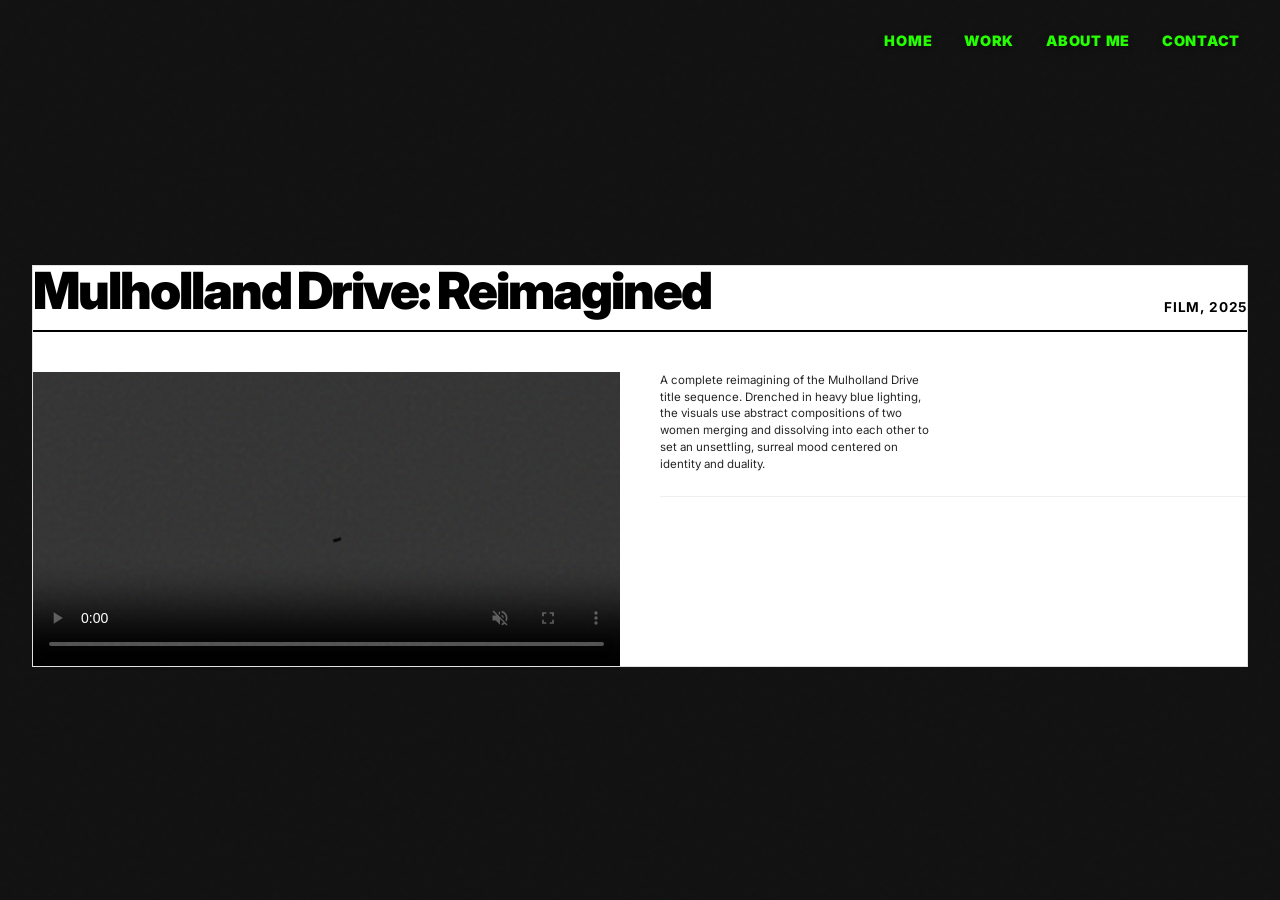
==== project-mulholland.html @ 96217972 "Add files via upload" ====
<!DOCTYPE html>
<html lang="nl">
<head>
    <meta charset="UTF-8">
    <meta name="viewport" content="width=device-width, initial-scale=1.0">
    <title>Mulholland Drive — Yassir el Mahtouchi</title>
    
    <link rel="preconnect" href="https://fonts.googleapis.com">
    <link rel="preconnect" href="https://fonts.gstatic.com" crossorigin>
    <link href="https://fonts.googleapis.com/css2?family=Inter:wght@400;700;900&display=swap" rel="stylesheet">
    
    <link rel="stylesheet" href="style.css">
</head>
<body class="project-page-body">

    <!-- Navigatie Rechtsboven -->
    <nav class="top-nav">
        <a href="index.html#home" class="nav-item">Home</a>
        <a href="index.html#work" class="nav-item">Work</a>
        <a href="index.html#about" class="nav-item">About ME</a>
        <a href="index.html#contact" class="nav-item">Contact</a>
    </nav>

    <!-- SPREAD LAYOUT -->
    <main class="spread-container mulholland-clean-spread">
        
        <!-- EDITORIAL TITEL BOVENAAN -->
        <header class="mulholland-header">
            <h1 class="spread-title">Mulholland Drive: Reimagined</h1>
            <span class="project-year">Film, 2025</span>
        </header>

        <!-- SPREAD CONTENT: VIDEO LINKS & TEKST RECHTS -->
        <div class="mulholland-grid">
            
            <!-- LINKER HELFT: AANKLIKBARE VIDEO -->
            <div class="mulholland-hero-media">
                <a href="images/mulholland-video.mp4" target="_blank" class="video-click-wrapper" title="Klik om video te openen">
                    <video autoplay loop muted playsinline controls class="project-video">
                        <source src="images/DSCF2996_3.mp4" type="video/mp4">
                        Je browser ondersteunt deze video niet.
                    </video>
                </a>
            </div>

            <!-- RECHTER HELFT: STAKKE EDITORIAL TEKST -->
            <div class="mulholland-editorial-side">
                <div class="spread-text-columns">
                    <div class="text-col">
                        <p>
                            A complete reimagining of the Mulholland Drive title sequence. Drenched in heavy blue lighting, the visuals use abstract compositions of two women merging and dissolving into each other to set an unsettling, surreal mood centered on identity and duality.
                    </div>
                    <div class="text-col">
                        <p>
                           
                        </p>
                    </div>
                </div>
            </div>

        </div>

    </main>

</body>
</html>
---- style.css ----
* {
    box-sizing: border-box;
    margin: 0;
    padding: 0;
}

/* Zorgt voor het zachte/soepele scroll-effect bij op een knop klikken */
html {
    scroll-behavior: smooth;
}

html, body {
    width: 100%;
    min-height: 100%;
    background-color: #000000;
    font-family: 'Inter', sans-serif;
    overflow-x: hidden;
    overflow-y: auto; /* Scrollen weer inschakelen op 1 pagina */
}

/* Analoge ruis filter over het scherm */
body::before {
    content: "";
    position: fixed;
    top: 0;
    left: 0;
    width: 100vw;
    height: 100vh;
    background-image: url("data:image/svg+xml,%3Csvg viewBox='0 0 200 200' xmlns='http://www.w3.org/2000/svg'%3E%3Cfilter id='noiseFilter'%3E%3CfeTurbulence type='fractalNoise' baseFrequency='0.85' numOctaves='3' stitchTiles='stitch'/%3E%3C/filter%3E%3Crect width='100%25' height='100%25' filter='url(%23noiseFilter)' opacity='0.2'/%3E%3C/svg%3E");
    pointer-events: none;
    z-index: 99;
    mix-blend-mode: overlay;
}

/* --- NAVIGATIE RECHTSBOVEN (FIXED) --- */
/* --- NAVIGATIE RECHTSBOVEN (FIXED) --- */
.top-nav {
    position: fixed;
    top: 2rem;
    right: 2.5rem;
    z-index: 100;
    display: flex;
    gap: 2rem;
}

.nav-item {
    font-family: 'Inter', sans-serif;
    font-weight: 900;                 /* Ultra vet (Black) */
    font-size: 0.9rem;                /* Strakke grootte */
    letter-spacing: 0.05em;           /* Zelfde spatiëring als de subtitel */
    text-transform: uppercase;        /* Alles in hoofdletters */
    color: #25FF00;                   /* Gifgroen */
    text-decoration: none;
    text-shadow: 0 0 8px rgba(0, 0, 0, 0.9);
    transition: opacity 0.2s ease, transform 0.2s ease;
    display: inline-block;
    
    /* SCHADUW HIER AANGEPAST VOOR EEN ZACHTER EFFECT */
    text-shadow: 0 2px 6px rgba(0, 0, 0, 0.35);

    transition: opacity 0.2s ease, transform 0.2s ease;
    display: inline-block;
}

.nav-item:hover {
    opacity: 0.7;
    transform: translateY(-1px);
}

/* --- 1. HERO / HOME SECTIE --- */
.hero-container {
    position: relative;
    width: 100vw;
    height: 100vh; /* Vult exact 1 scherm */
    overflow: hidden;
}

.hero-bg {
    position: absolute;
    top: 0;
    left: 0;
    width: 100%;
    height: 100%;
    z-index: 1;
}

.hero-bg img {
    width: 100%;
    height: 100%;
    object-fit: cover;
    object-position: center 20%;
    filter: contrast(130%) brightness(85%) grayscale(100%);
}

.text-group {
    position: absolute;
    top: 38%;
    left: 50%;
    transform: translate(-50%, -50%);
    width: 100%;
    text-align: center;
    padding: 0 1rem;
    z-index: 10;
}

.graffiti-title {
    font-family: 'Reenie Beanie', 'Ink Free', 'Caveat', cursive, sans-serif;
    font-weight: 400;
    color: #25FF00;
    font-size: clamp(3.5rem, 8.5vw, 8.5rem);
    line-height: 0.9;
    letter-spacing: 0.02em;
    text-shadow: 0 0 12px rgba(0, 0, 0, 0.9);
    margin-bottom: 0.8rem;
}

.sub-title {
    font-family: 'Inter', sans-serif;
    font-weight: 900;
    color: #25FF00;
    font-size: clamp(0.75rem, 1.2vw, 1.05rem);
    letter-spacing: 0.05em;
    text-transform: uppercase;
    text-shadow: 0 0 8px rgba(0, 0, 0, 0.9);
}

/* --- 2. WORK SECTIE --- */
/* --- 2. WORK SECTIE (Magazine / Editorial Style) --- */
.work-section {
    position: relative;
    z-index: 10;
    width: 100vw;
    min-height: 100vh;
    background-color: #FFFFFF; /* Witte achtergrond voor magazine look */
    color: #000000;
    padding: 8rem 3rem 6rem 3rem;
    display: flex;
    justify-content: center;
}

.journal-container {
    width: 100%;
    max-width: 1350px;
    display: flex;
    flex-direction: column;
    gap: 4rem;
}

/* HEADER: TITELS & CATEGORIEËN */
.journal-header {
    display: flex;
    justify-content: space-between;
    align-items: flex-start;
    border-bottom: 2px solid #000000;
    padding-bottom: 2rem;
}

.journal-title-stack h1 {
    font-family: 'Inter', sans-serif;
    font-weight: 900;
    font-size: clamp(3rem, 6vw, 5.5rem);
    line-height: 0.95;
    letter-spacing: -0.04em;
    color: #000000;
}

.journal-title-stack .dash {
    font-weight: 400;
    margin-right: 0.2rem;
}

.journal-categories {
    display: flex;
    flex-direction: column;
    gap: 0.3rem;
    text-align: left;
    padding-top: 0.5rem;
}

.journal-categories span {
    font-family: 'Inter', sans-serif;
    font-weight: 900;
    font-size: 1.2rem;
    letter-spacing: -0.02em;
    color: #777777;
    cursor: pointer;
    transition: color 0.2s ease;
}

.journal-categories span:hover,
.journal-categories .cat-active {
    color: #000000;
}

/* JOURNAL GRID (4 KOLOMMEN) */
.journal-grid {
    display: grid;
    grid-template-columns: repeat(4, 1fr);
    gap: 2rem;
}

.journal-card {
    display: flex;
    flex-direction: column;
    gap: 0.8rem;
    text-decoration: none;
    color: #000000;
}

.journal-card:hover .card-title {
    text-decoration: underline;
}

.card-img-wrap {
    width: 100%;
    background-color: #F0F0F0;
    overflow: hidden;
}

.card-img-wrap img {
    width: 100%;
    height: auto;
    max-height: 220px;
    object-fit: cover;
    display: block;
    filter: grayscale(100%);
    transition: filter 0.3s ease;
}

.journal-card:hover img {
    filter: grayscale(0%);
}

.img-placeholder {
    width: 100%;
    height: 200px;
    background-color: #E5E5E5;
}

.card-title {
    font-family: 'Inter', sans-serif;
    font-weight: 900;
    font-size: 1.15rem;
    line-height: 1.15;
    letter-spacing: -0.02em;
    color: #000000;
}

.card-excerpt {
    font-family: 'Inter', sans-serif;
    font-weight: 700;
    font-size: 0.8rem;
    line-height: 1.35;
    color: #333333;
}

.card-meta {
    font-family: 'Inter', sans-serif;
    font-weight: 700;
    font-size: 0.7rem;
    color: #888888;
    margin-top: auto;
}

/* RESPONSIVE DESIGN */
@media (max-width: 1024px) {
    .journal-grid {
        grid-template-columns: repeat(2, 1fr);
    }
}

@media (max-width: 600px) {
    .journal-header {
        flex-direction: column;
        gap: 2rem;
    }
    
    .journal-grid {
        grid-template-columns: 1fr;
    }
}

/* Vensters / Mappen */
.folder-window {
    display: flex;
    flex-direction: column;
    width: 320px;
    max-width: 100%;
    background-color: #000000;
    text-decoration: none;
    border: 3px solid #000000;
    box-shadow: 0 10px 30px rgba(0,0,0,0.9);
    transition: transform 0.2s ease;
}

.folder-window:hover {
    transform: translateY(-5px);
}

.window-topbar {
    background-color: #000000;
    color: #FFFFFF;
    display: flex;
    justify-content: space-between;
    align-items: center;
    padding: 0.4rem 0.8rem;
    font-family: 'Inter', sans-serif;
    font-weight: 900;
    font-size: 0.8rem;
    letter-spacing: 0.05em;
}

.bar-title {
    color: #FFFFFF;
    text-transform: uppercase;
}

.bar-right {
    color: #1A52EB;
    font-family: monospace;
    font-size: 0.9rem;
}

.window-img-wrap {
    width: 100%;
    height: 240px;
    overflow: hidden;
    background-color: #000000;
}

.window-img-wrap img {
    width: 100%;
    height: 100%;
    object-fit: cover;
    display: block;
    filter: contrast(110%);
}

/* --- 3. ABOUT ME (50/50 Split Screen Editorial) --- */
.about-section {
    position: relative;
    z-index: 10;
    width: 100vw;
    min-height: 100vh;
    display: flex;
    background-color: #000000;
    overflow: hidden;
}

/* LINKER HELFT: Gifgroen vlak */
.about-left-block {
    width: 50%;
    min-height: 100vh;
    background-color: #25FF00; /* Fel gifgroen */
    color: #000000;
    padding: 6rem 4rem 3rem 4rem;
    display: flex;
    flex-direction: column;
    justify-content: space-between;
    position: relative;
    border-right: 2px solid #000000;
}

.about-top-content {
    display: flex;
    flex-direction: column;
    gap: 1rem;
}

.about-date {
    font-family: 'Inter', sans-serif;
    font-weight: 900;
    font-size: 1.5rem;
    letter-spacing: -0.02em;
    color: #000000;
}

.about-hero-title {
    font-family: 'Inter', sans-serif;
    font-weight: 900;
    font-size: clamp(2.2rem, 3.8vw, 4.2rem);
    line-height: 1.05;
    letter-spacing: -0.03em;
    color: #000000;
}

.about-bottom-content {
    max-width: 500px;
    margin-bottom: 2rem;
}

.about-body-text {
    font-family: 'Inter', sans-serif;
    font-weight: 700;
    font-size: clamp(0.9rem, 1.1vw, 1.1rem);
    line-height: 1.4;
    color: #000000;
}

/* 'Fold' indicator onderaan het groene vlak */
.about-fold-peek {
    position: absolute;
    bottom: 0;
    left: 0;
    width: 100%;
    padding: 0.8rem 4rem;
    background-color: #000000;
    color: #25FF00;
    font-family: 'Inter', sans-serif;
    font-weight: 900;
    font-size: 0.8rem;
    letter-spacing: 0.05em;
    border-top: 2px solid #000000;
}

/* RECHTER HELFT: Schermvullend wit vlak / Foto */
.about-right-block {
    width: 50%;
    min-height: 100vh;
    background-color: #FFFFFF; /* Het grote witte vlak */
    position: relative;
}

.about-img-frame {
    width: 100%;
    height: 100%;
}

.about-img-frame img {
    width: 100%;
    height: 100%;
    object-fit: cover;
    object-position: center;
    display: block;
}

/* Responsive voor mobiel */
@media (max-width: 900px) {
    .about-section {
        flex-direction: column;
    }
    
    .about-left-block, 
    .about-right-block {
        width: 100%;
        min-height: 60vh;
    }

    .about-left-block {
        padding: 5rem 2rem 4rem 2rem;
    }
}

/* --- PROJECT SPREAD PAGE (Ren Hang Style) --- */
.project-page-body {
    background-color: #111111; /* Donkere achtergrond achter het "boek" */
    display: flex;
    justify-content: center;
    align-items: center;
    min-height: 100vh;
    padding: 6rem 2rem 4rem 2rem;
}

.spread-container {
    width: 100%;
    max-width: 1300px;
    background-color: #FFFFFF; /* Witte pagina's */
    color: #000000;
    display: flex;
    box-shadow: 0 20px 50px rgba(0, 0, 0, 0.5);
    border: 1px solid #E0E0E0;
}

/* PAGINA INDELING (50% / 50%) */
.spread-page {
    width: 50%;
    padding: 3rem 3.5rem;
    display: flex;
    flex-direction: column;
}

.left-page {
    border-right: 1px solid #E5E5E5; /* De vouw van het boek */
}

/* TYPOGRAFIE LINKERPAGINA */
.spread-header {
    margin-bottom: 2rem;
}

.spread-title {
    font-family: 'Inter', sans-serif;
    font-weight: 900;
    font-size: clamp(2.5rem, 4vw, 4.5rem);
    letter-spacing: -0.04em;
    color: #000000;
    line-height: 0.95;
}

.spread-text-columns {
    display: grid;
    grid-template-columns: 1fr 1fr;
    gap: 1.8rem;
    font-family: 'Inter', sans-serif;
    font-size: 0.72rem;
    line-height: 1.45;
    color: #222222;
    margin-bottom: 2.5rem;
    border-bottom: 1px solid #EEEEEE;
    padding-bottom: 1.5rem;
}

.meta-lead {
    font-weight: 700;
    color: #000000;
}

.website-link {
    margin-top: 1rem;
    font-size: 0.7rem;
    color: #666666;
    text-decoration: underline;
}

/* AFBEELDINGEN STRUCTUUR */
.spread-img-box {
    width: 100%;
    background-color: #F5F5F5;
    overflow: hidden;
}

.spread-img-box img {
    width: 100%;
    height: 100%;
    object-fit: cover;
    display: block;
    filter: grayscale(100%) contrast(110%);
}

/* Foto's verhoudingen op maat van het origineel */
.img-left-bottom {
    height: 380px;
    margin-top: auto;
}

.img-right-top {
    height: 360px;
    margin-bottom: 2rem;
}

.right-bottom-grid {
    display: grid;
    grid-template-columns: 0.9fr 1.1fr;
    gap: 1.5rem;
    align-items: start;
}

.img-right-bottom-left {
    height: 320px;
}

.img-right-bottom-right {
    height: 250px;
    margin-top: 2rem;
}

/* RESPONSIVE VOOR MOBIEL/TABLETS */
@media (max-width: 900px) {
    .spread-container {
        flex-direction: column;
    }
    .spread-page {
        width: 100%;
        padding: 2rem;
    }
    .left-page {
        border-right: none;
        border-bottom: 1px solid #E5E5E5;
    }
    .right-bottom-grid {
        grid-template-columns: 1fr;
    }
}

/* --- PROJECT SPREAD PAGE (AANGEPASTE LAYOUT) --- */

/* CONTAINER EN STRETCH INSTELLINGEN */
.spread-container {
    width: 100%;
    max-width: 1400px;
    background-color: #FFFFFF;
    color: #000000;
    display: flex;
    align-items: stretch; /* Zorgt dat beide pagina-helften even lang meerekken */
    box-shadow: 0 25px 60px rgba(0, 0, 0, 0.6);
    border: 1px solid #E0E0E0;
}

.spread-page {
    width: 50%;
    padding: 3.5rem 3rem;
    display: flex;
    flex-direction: column;
}

/* RECHTERPAGINA SPECIALE PADDING (Foto hoger geplaatst) */
.right-page {
    padding-top: 1.5rem; 
}

/* AFBEELDINGEN NATUURLIJKE HOOGTE GEVEN */
.spread-img-box {
    width: 100%;
    height: auto; /* Geen vaste hoogtes meer, laat het beeld de hoogte bepalen */
    background-color: transparent;
}

.spread-img-box img {
    width: 100%;
    height: auto; /* Zorgt dat de verhouding 100% origineel en ongesneden blijft */
    display: block;
    object-fit: contain;
}

/* RUIMTE TUSSEN FOTO'S OP RECHTERPAGINA */
.img-right-top {
    margin-top: 0;
    margin-bottom: 2rem;
}

.right-bottom-grid {
    display: grid;
    grid-template-columns: 1fr 1fr;
    gap: 1.5rem;
    align-items: start;
}

.right-subcolumn {
    display: flex;
    flex-direction: column;
    gap: 1.5rem;
}

/* RUIMTE TUSSEN AFBEELDINGEN LINKERKANTS */
.left-bottom-grid {
    display: flex;
    flex-direction: column;
    gap: 1.5rem; /* Dit zorgt voor de ruimte tussen de twee foto's */
}






/* --- URBAN EDITORIAL OVERLAY COMPOSITIE --- */

.urban-editorial-wrapper {
    position: relative;
    width: 100%;
    margin-bottom: 2.5rem;
    display: flex;
    justify-content: flex-end; /* Duwt de foto naar rechts */
}

/* De grote titel die links over de foto heen valt */
.urban-editorial-title {
    font-family: 'Inter', sans-serif;
    font-weight: 900;
    font-size: clamp(2.8rem, 4.5vw, 4.8rem);
    line-height: 0.88;
    letter-spacing: -0.05em;
    color: #000000;
    position: absolute;
    top: 1rem;
    left: 0;
    z-index: 5; /* Zorgt dat de tekst BVENOP de foto zweeft */
    pointer-events: none;
    /* Subtiele witte 'halo' achter de zwarte letters zodat ze altijd leesbaar zijn over de foto */
    text-shadow: 
        2px 2px 0px #FFFFFF,
       -2px -2px 0px #FFFFFF,
        2px -2px 0px #FFFFFF,
       -2px 2px 0px #FFFFFF,
        0px 2px 0px #FFFFFF,
        2px 0px 0px #FFFFFF;
}

/* De hero foto aan de rechterkant van het linkerblad */
.urban-hero-box {
    width: 70%; /* Houdt ruimte over aan de linkerkant voor de tekst */
    margin-left: auto;
}

/* Accent op de rechterpagina */
.urban-meta-accent {
    display: flex;
    justify-content: space-between;
    align-items: baseline;
    border-bottom: 2px solid #000000;
    padding-bottom: 0.8rem;
    margin-bottom: 1.5rem;
}

.big-number {
    font-weight: 900;
    font-size: 2rem;
    letter-spacing: -0.03em;
}

.accent-sub {
    font-size: 0.65rem;
    font-weight: 700;
    letter-spacing: 0.1em;
}

/* AFDWINGEN DAT ALLE AFBEELDINGEN HUN ORIGINELE KLEUR BEHOUDEN */
img, 
.spread-img-box img, 
.urban-hero-box img {
    filter: none !important;
    -webkit-filter: grayscale(0%) !important;
    mix-blend-mode: normal !important;
}

/* --- CLEAN OVERRIDE VOOR AFBEELDINGEN & KLEUREN --- */
img, 
.spread-img-box img {
    filter: none !important;
    -webkit-filter: none !important;
    mix-blend-mode: normal !important;
}

/* Zorgt dat de grote hero foto op de linkerpagina de ruimte mooi opvult */
.left-bottom-grid .spread-img-box img {
    width: 100%;
    height: auto;
    display: block;
}

/* Zorg dat de video binnen de boksen blijft */
.project-video {
    width: 100%;
    height: auto;
    display: block;
    object-fit: cover;
}

/* Zorg dat archive-links er strak uitzien */
.archive-link {
    text-decoration: none;
    color: inherit;
    display: block;
}

.archive-link:hover .archive-card-title {
    text-decoration: underline;
}

/* =========================================================
   MULHOLLAND DRIVE CLEAN SPREAD
   ========================================================= */

.mulholland-clean-spread {
    background-color: #ffffff; /* Strakke witte achtergrond */
    padding: 0;
    box-shadow: none;
    flex-direction: column;
}

.mulholland-header {
    display: flex;
    justify-content: space-between;
    align-items: flex-end;
    border-bottom: 2px solid #000000;
    padding-bottom: 15px;
    margin-bottom: 40px;
}

.project-year {
    font-weight: 700;
    font-size: 0.85rem;
    text-transform: uppercase;
    letter-spacing: 0.05em;
}

.mulholland-grid {
    display: grid;
    grid-template-columns: 1fr 1fr;
    gap: 40px;
    align-items: start;
}

.mulholland-hero-media {
    width: 100%;
}

.video-click-wrapper {
    display: block;
    width: 100%;
    cursor: pointer;
}

.mulholland-editorial-side {
    display: flex;
    flex-direction: column;
    gap: 20px;
}

/* Responsive voor mobiel */
@media (max-width: 900px) {
    .mulholland-grid {
        grid-template-columns: 1fr;
    }
}

/* Vloeiend scrollen als je op de navigatieknop 'Contact' klikt */
html {
    scroll-behavior: smooth;
}

/* =========================================
   4. CONTACT — EDITORIAL POSTER DESIGN
========================================= */

.contact-section {
    width: 100%;
    min-height: 100vh;
    height: 100vh;
    position: relative;
    overflow: hidden;

    background-color: #ffffff;
    color: #000;

    display: flex;
    flex-direction: column;
    justify-content: space-between;

    padding: 25px 4%;
    box-sizing: border-box;
}

/* TOP INFORMATION */

.contact-top {
    width: 100%;
    display: grid;
    grid-template-columns: 1fr 1fr 1fr;
    align-items: start;

    font-family: 'Inter', sans-serif;
    font-size: 11px;
    font-weight: 900;
    line-height: 1.25;
    text-transform: uppercase;
}

.contact-date,
.contact-heading-small {
    display: flex;
    flex-direction: column;
}

.contact-heading-small {
    text-align: center;
}

.contact-nav {
    display: flex;
    justify-content: flex-end;
    gap: 20px;
}

.contact-nav a {
    color: #060606;
    text-decoration: none;
    transition: opacity 0.2s ease;
}

.contact-nav a:hover {
    opacity: 0.45;
}

/* HUGE CONTACT LETTERING */

.contact-title-wrap {
    width: 100%;
    height: 100%;
    flex: 1;

    display: flex;
    justify-content: center;
    align-items: center;

    overflow: hidden;
}

.contact-graffiti {
    font-family: 'Reenie Beanie', cursive;
    font-size: clamp(180px, 27vw, 490px);
    font-weight: 700;

    line-height: 0.8;
    letter-spacing: -0.055em;

    white-space: nowrap;
    text-align: center;

    color: #27ff00;

    transform: rotate(-3deg) scaleY(1.15);
    transform-origin: center;

    margin: 0;
    padding: 0;

    user-select: none;
}

/* BOTTOM INFORMATION */

.contact-bottom {
    width: 100%;

    display: grid;
    grid-template-columns: 1fr 1fr 1fr;
    align-items: end;

    font-family: 'Inter', sans-serif;
    font-size: 12px;
    font-weight: 700;
    line-height: 1.6;
    text-transform: uppercase;
}

.contact-bottom span {
    display: block;
    font-size: 10px;
    margin-bottom: 10px;
    font-weight: 900;
}

.contact-bottom p {
    margin: 0;
}

.contact-bottom a {
    display: inline-block;
    color: #000;
    text-decoration: none;
}

.contact-bottom a:hover {
    text-decoration: underline;
}

.contact-bottom-center {
    text-align: center;
}

.contact-bottom-right {
    text-align: right;
}


/* =========================================
   MOBILE
========================================= */

@media (max-width: 768px) {

    .contact-section {
        height: 100svh;
        min-height: 650px;
        padding: 20px 5%;
    }

    .contact-top {
        grid-template-columns: 1fr 1fr;
        gap: 20px;
        font-size: 9px;
    }

    .contact-heading-small {
        display: none;
    }

    .contact-nav {
        gap: 10px;
        font-size: 8px;
    }

    .contact-graffiti {
        font-size: 25vw;
        transform: rotate(-3deg) scaleY(1.2);
    }

    .contact-bottom {
        grid-template-columns: 1fr 1fr;
        gap: 25px;
        font-size: 10px;
    }

    .contact-bottom-center {
        text-align: right;
    }

    .contact-bottom-right {
        grid-column: 1 / -1;
        text-align: left;
    }

}

/* =========================================
   RMH PROJECT PAGE
========================================= */

.rmh-container {
    width: 100%;
    padding: 110px 4% 60px;
    box-sizing: border-box;
    background: #fff;
    color: #000;
}

/* PROJECT HEADER */

.rmh-header {
    margin-bottom: 60px;
    border-bottom: 2px solid #000;
    padding-bottom: 20px;
}

.rmh-header h1 {
    font-family: 'Inter', sans-serif;
    font-size: clamp(40px, 6vw, 85px);
    font-weight: 900;
    letter-spacing: -0.06em;
    margin: 0;
}

/* INTRO */

.rmh-intro {
    max-width: 650px;
    margin-bottom: 80px;
    font-family: 'Inter', sans-serif;
    font-size: 15px;
    line-height: 1.6;
}

/* IMAGE GALLERY */

.rmh-gallery {
    display: flex;
    flex-direction: column;
    gap: 70px;
}

.rmh-item {
    width: 100%;
}

.rmh-item img {
    display: block;
    width: 100%;
    aspect-ratio: 16 / 9;
    object-fit: cover;
}

/* IMAGE CAPTIONS */

.rmh-caption {
    display: flex;
    justify-content: space-between;
    align-items: flex-start;
    gap: 30px;
    padding-top: 15px;
    font-family: 'Inter', sans-serif;
}

.rmh-caption h3 {
    font-size: 13px;
    font-weight: 900;
    margin: 0;
}

.rmh-caption p {
    max-width: 450px;
    font-size: 12px;
    line-height: 1.6;
    margin: 0;
}

/* FOOTER */

.rmh-footer {
    margin-top: 100px;
    padding-top: 15px;
    border-top: 1px solid #000;
    display: flex;
    justify-content: space-between;
    font-family: 'Inter', sans-serif;
    font-size: 11px;
    font-weight: 900;
}

.rmh-footer a {
    color: #000;
    text-decoration: none;
}

/* MOBILE */

@media (max-width: 768px) {

    .rmh-container {
        padding-top: 90px;
    }

    .rmh-caption {
        flex-direction: column;
        gap: 10px;
    }

    .rmh-item img {
        aspect-ratio: 4 / 3;
    }

    .rmh-gallery {
        gap: 50px;
    }

    .rmh-footer {
        flex-wrap: wrap;
        gap: 15px;
    }
}

/* =========================================
   SPREAD HORIZONTAL WEBDESIGN ITEMS
========================================= */

.right-spread-stack,
.left-spread-stack {
    display: flex;
    flex-direction: column;
    gap: 2rem;
    width: 100%;
}

.spread-item {
    display: flex;
    flex-direction: column;
    gap: 0.6rem;
    width: 100%;
}

.spread-img-desc {
    font-family: 'Inter', sans-serif;
    font-size: 0.72rem;
    line-height: 1.45;
    color: #444444;
    margin: 0;
}

.spread-img-desc strong {
    color: #000000;
    font-weight: 700;
}
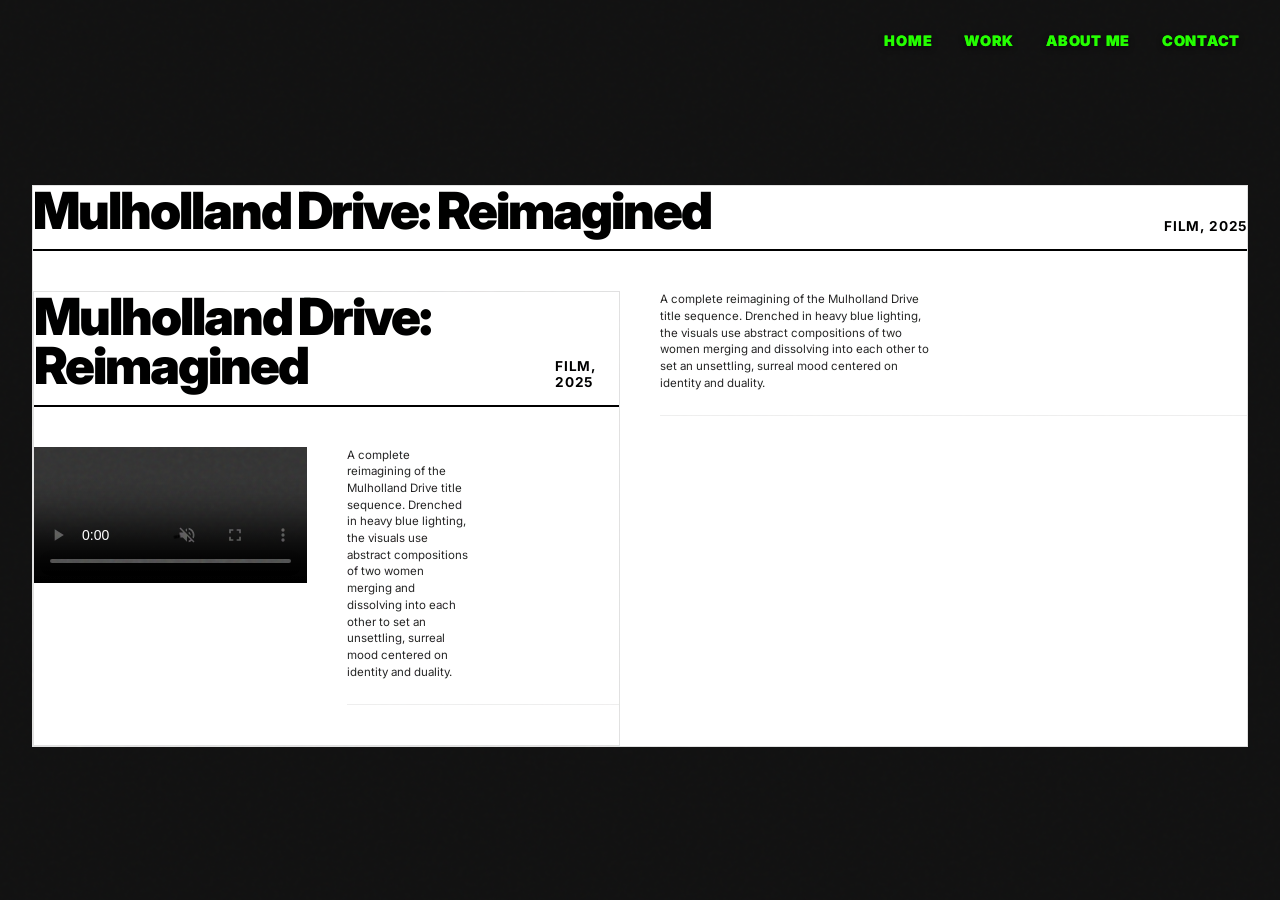
==== commit 86aca16a: "Add files via upload" ====
--- a/project-mulholland.html
+++ b/project-mulholland.html
@@ -1,3 +1,38 @@
+<!DOCTYPE html>
+<html lang="nl">
+<head>
+    <meta charset="UTF-8">
+    <meta name="viewport" content="width=device-width, initial-scale=1.0">
+    <title>Mulholland Drive — Yassir el Mahtouchi</title>
+    
+    <link rel="preconnect" href="https://fonts.googleapis.com">
+    <link rel="preconnect" href="https://fonts.gstatic.com" crossorigin>
+    <link href="https://fonts.googleapis.com/css2?family=Inter:wght@400;700;900&display=swap" rel="stylesheet">
+    
+    <link rel="stylesheet" href="style.css">
+</head>
+<body class="project-page-body">
+
+    <!-- Navigatie Rechtsboven -->
+    <nav class="top-nav">
+        <a href="index.html#home" class="nav-item">Home</a>
+        <a href="index.html#work" class="nav-item">Work</a>
+        <a href="index.html#about" class="nav-item">About ME</a>
+        <a href="index.html#contact" class="nav-item">Contact</a>
+    </nav>
+
+    <!-- SPREAD LAYOUT -->
+    <main class="spread-container mulholland-clean-spread">
+        
+        <!-- EDITORIAL TITEL BOVENAAN -->
+        <header class="mulholland-header">
+            <h1 class="spread-title">Mulholland Drive: Reimagined</h1>
+            <span class="project-year">Film, 2025</span>
+        </header>
+
+        <!-- SPREAD CONTENT: VIDEO LINKS & TEKST RECHTS -->
+        <div class="mulholland-grid">
+            
 <!DOCTYPE html>
 <html lang="nl">
 <head>
@@ -37,7 +72,7 @@
             <div class="mulholland-hero-media">
                 <a href="images/mulholland-video.mp4" target="_blank" class="video-click-wrapper" title="Klik om video te openen">
                     <video autoplay loop muted playsinline controls class="project-video">
-                        <source src="images/DSCF2996_3.mp4" type="video/mp4">
+                        <source src="legacy-portfolio/images/gecomprimeerde mulhollanddrive.mp4" type="video/mp4">
                         Je browser ondersteunt deze video niet.
                     </video>
                 </a>
@@ -63,4 +98,25 @@
     </main>
 
 </body>
+</html>
+            <!-- RECHTER HELFT: STAKKE EDITORIAL TEKST -->
+            <div class="mulholland-editorial-side">
+                <div class="spread-text-columns">
+                    <div class="text-col">
+                        <p>
+                            A complete reimagining of the Mulholland Drive title sequence. Drenched in heavy blue lighting, the visuals use abstract compositions of two women merging and dissolving into each other to set an unsettling, surreal mood centered on identity and duality.
+                    </div>
+                    <div class="text-col">
+                        <p>
+                           
+                        </p>
+                    </div>
+                </div>
+            </div>
+
+        </div>
+
+    </main>
+
+</body>
 </html>
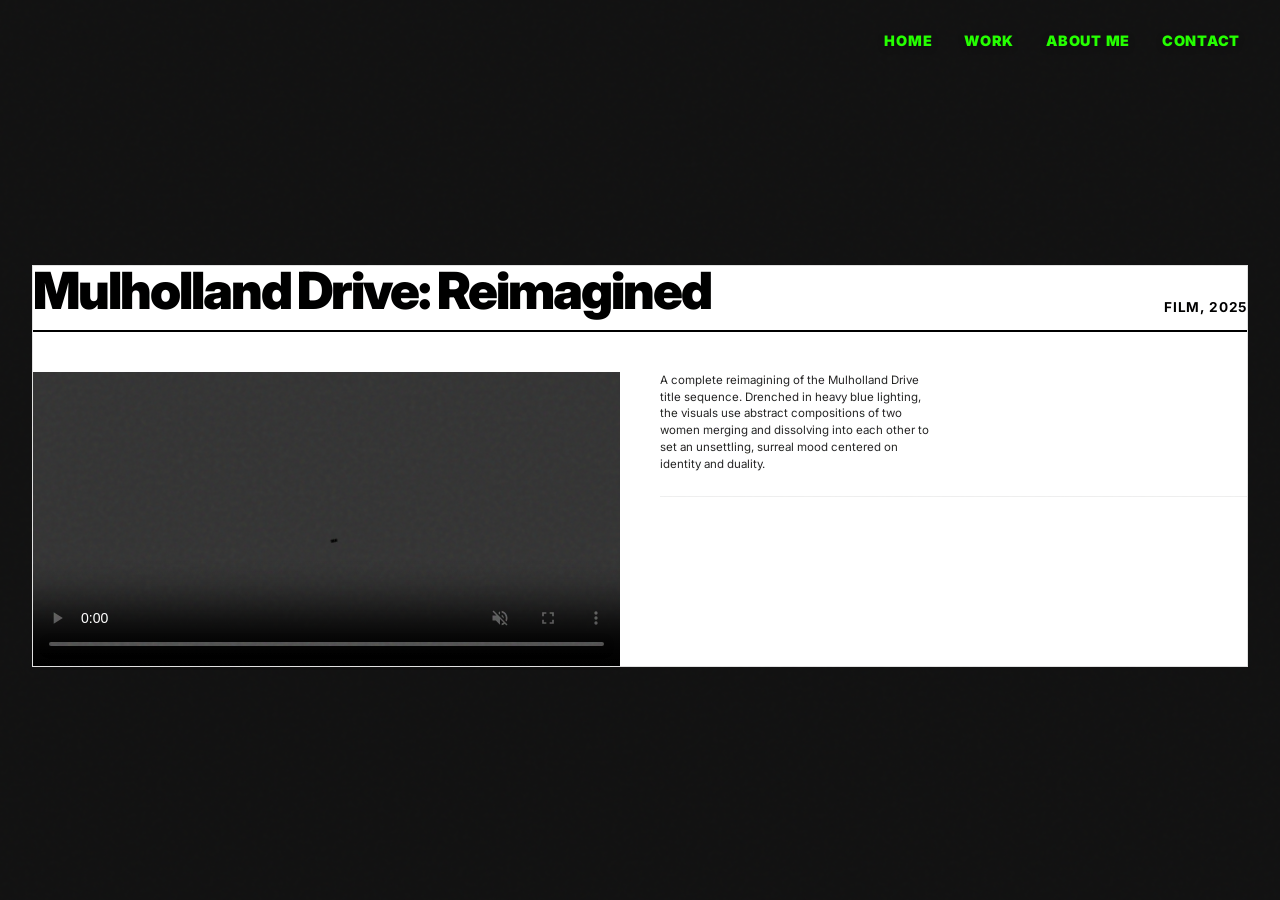
==== commit 9b67309d: "Add files via upload" ====
--- a/project-mulholland.html
+++ b/project-mulholland.html
@@ -1,38 +1,3 @@
-<!DOCTYPE html>
-<html lang="nl">
-<head>
-    <meta charset="UTF-8">
-    <meta name="viewport" content="width=device-width, initial-scale=1.0">
-    <title>Mulholland Drive — Yassir el Mahtouchi</title>
-    
-    <link rel="preconnect" href="https://fonts.googleapis.com">
-    <link rel="preconnect" href="https://fonts.gstatic.com" crossorigin>
-    <link href="https://fonts.googleapis.com/css2?family=Inter:wght@400;700;900&display=swap" rel="stylesheet">
-    
-    <link rel="stylesheet" href="style.css">
-</head>
-<body class="project-page-body">
-
-    <!-- Navigatie Rechtsboven -->
-    <nav class="top-nav">
-        <a href="index.html#home" class="nav-item">Home</a>
-        <a href="index.html#work" class="nav-item">Work</a>
-        <a href="index.html#about" class="nav-item">About ME</a>
-        <a href="index.html#contact" class="nav-item">Contact</a>
-    </nav>
-
-    <!-- SPREAD LAYOUT -->
-    <main class="spread-container mulholland-clean-spread">
-        
-        <!-- EDITORIAL TITEL BOVENAAN -->
-        <header class="mulholland-header">
-            <h1 class="spread-title">Mulholland Drive: Reimagined</h1>
-            <span class="project-year">Film, 2025</span>
-        </header>
-
-        <!-- SPREAD CONTENT: VIDEO LINKS & TEKST RECHTS -->
-        <div class="mulholland-grid">
-            
 <!DOCTYPE html>
 <html lang="nl">
 <head>
@@ -72,7 +37,7 @@
             <div class="mulholland-hero-media">
                 <a href="images/mulholland-video.mp4" target="_blank" class="video-click-wrapper" title="Klik om video te openen">
                     <video autoplay loop muted playsinline controls class="project-video">
-                        <source src="legacy-portfolio/images/gecomprimeerde mulhollanddrive.mp4" type="video/mp4">
+                        <source src="images/mulholland-video.mp4" type="video/mp4">
                         Je browser ondersteunt deze video niet.
                     </video>
                 </a>
@@ -98,25 +63,4 @@
     </main>
 
 </body>
-</html>
-            <!-- RECHTER HELFT: STAKKE EDITORIAL TEKST -->
-            <div class="mulholland-editorial-side">
-                <div class="spread-text-columns">
-                    <div class="text-col">
-                        <p>
-                            A complete reimagining of the Mulholland Drive title sequence. Drenched in heavy blue lighting, the visuals use abstract compositions of two women merging and dissolving into each other to set an unsettling, surreal mood centered on identity and duality.
-                    </div>
-                    <div class="text-col">
-                        <p>
-                           
-                        </p>
-                    </div>
-                </div>
-            </div>
-
-        </div>
-
-    </main>
-
-</body>
 </html>
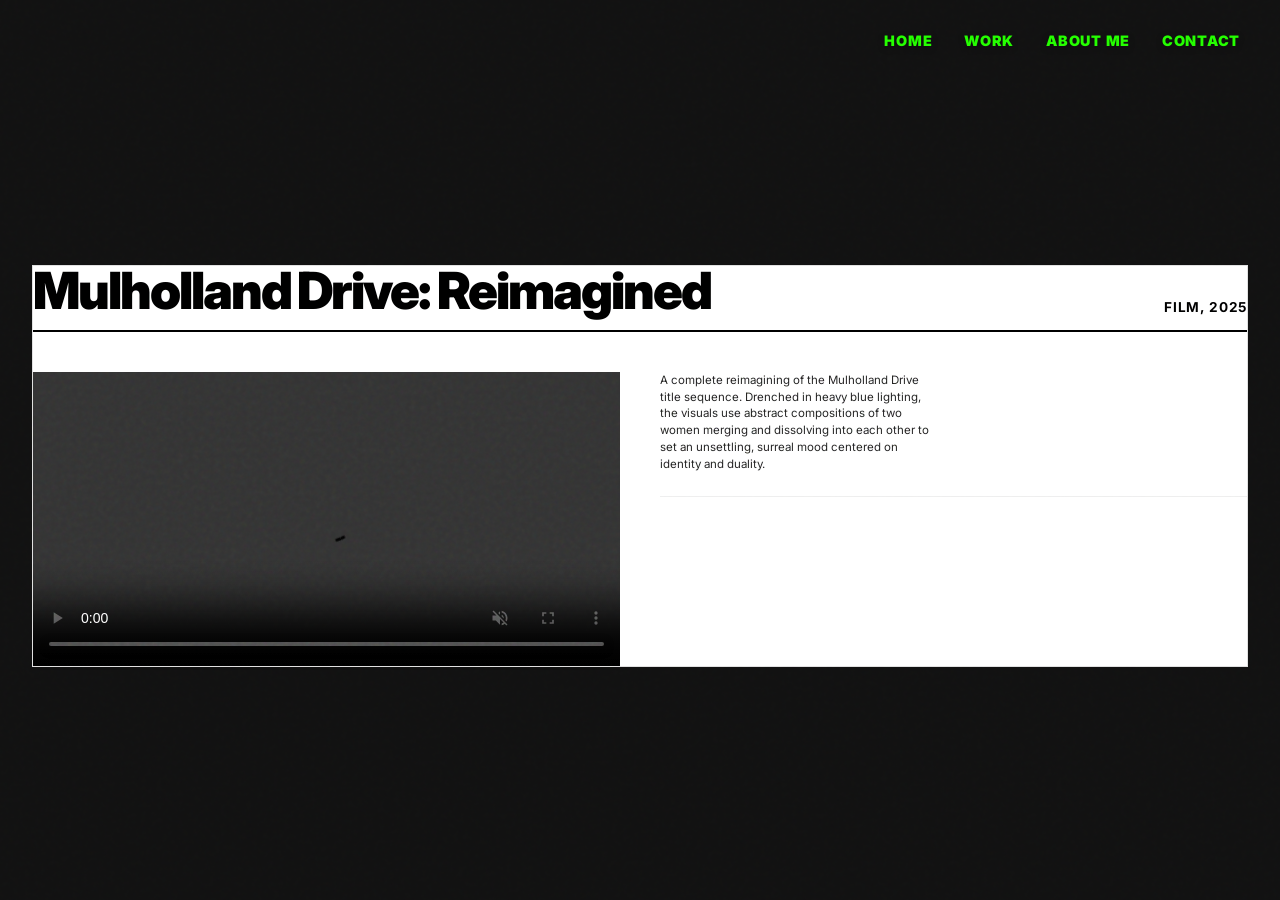
==== commit a260cf8b: "Add files via upload" ====
--- a/project-mulholland.html
+++ b/project-mulholland.html
@@ -37,7 +37,7 @@
             <div class="mulholland-hero-media">
                 <a href="images/mulholland-video.mp4" target="_blank" class="video-click-wrapper" title="Klik om video te openen">
                     <video autoplay loop muted playsinline controls class="project-video">
-                        <source src="images/mulholland-video.mp4" type="video/mp4">
+                        <source src="images/DSCF2996_3.mp4" type="video/mp4">
                         Je browser ondersteunt deze video niet.
                     </video>
                 </a>
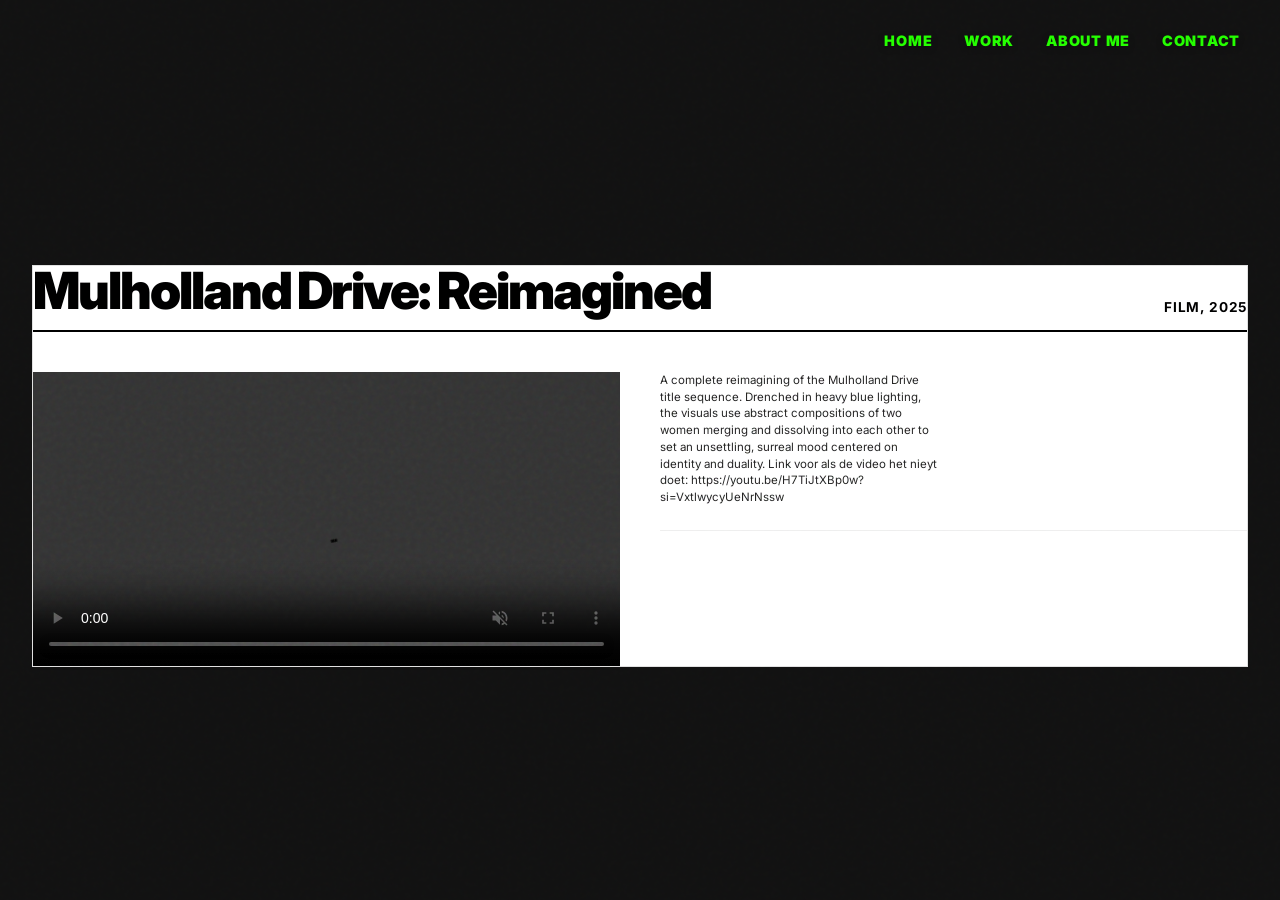
==== commit 7b2777c9: "Add files via upload" ====
--- a/project-mulholland.html
+++ b/project-mulholland.html
@@ -48,7 +48,7 @@
                 <div class="spread-text-columns">
                     <div class="text-col">
                         <p>
-                            A complete reimagining of the Mulholland Drive title sequence. Drenched in heavy blue lighting, the visuals use abstract compositions of two women merging and dissolving into each other to set an unsettling, surreal mood centered on identity and duality.
+                            A complete reimagining of the Mulholland Drive title sequence. Drenched in heavy blue lighting, the visuals use abstract compositions of two women merging and dissolving into each other to set an unsettling, surreal mood centered on identity and duality. Link voor als de video het nieyt doet: https://youtu.be/H7TiJtXBp0w?si=VxtlwycyUeNrNssw
                     </div>
                     <div class="text-col">
                         <p>
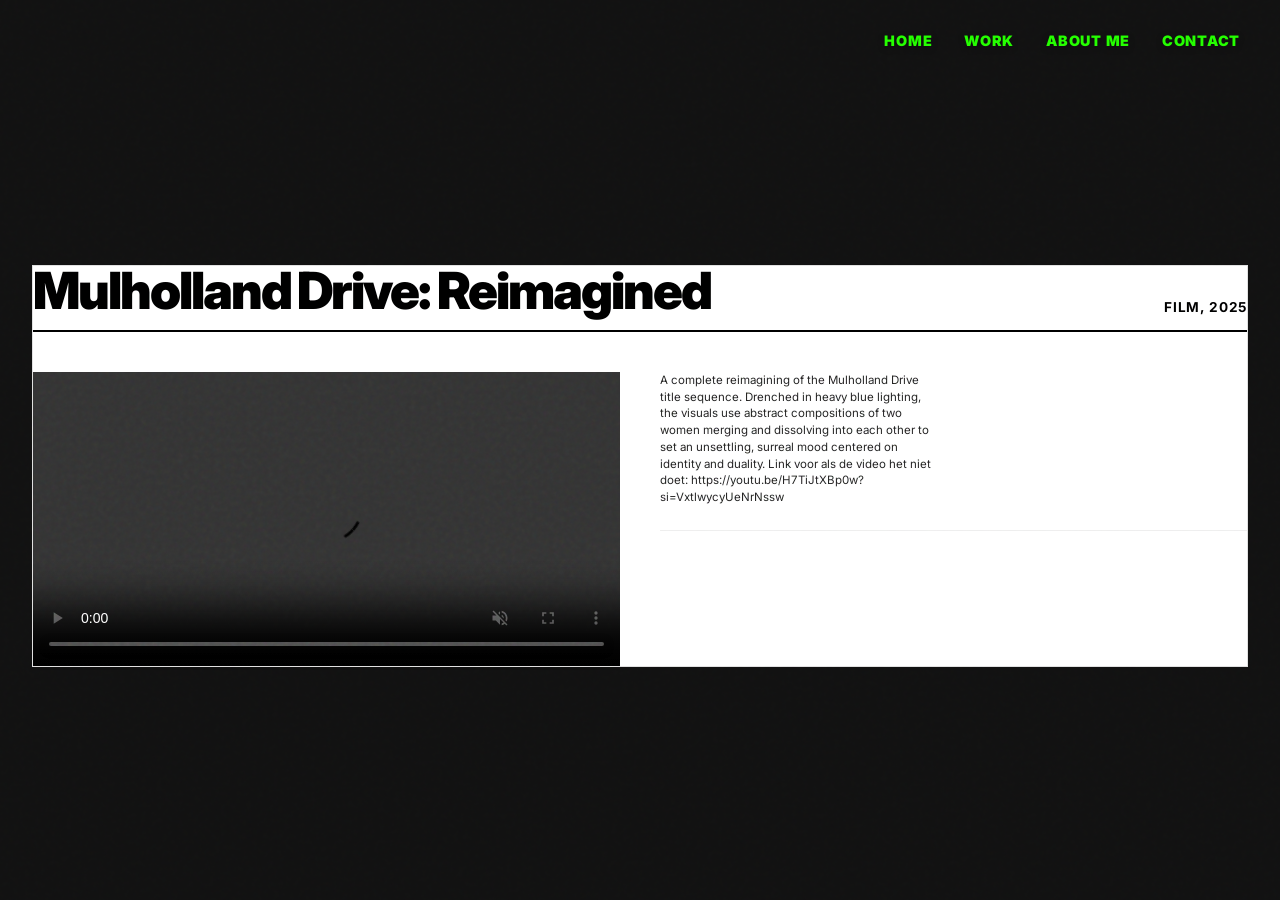
==== commit 2a983d1d: "Add files via upload" ====
--- a/project-mulholland.html
+++ b/project-mulholland.html
@@ -48,7 +48,7 @@
                 <div class="spread-text-columns">
                     <div class="text-col">
                         <p>
-                            A complete reimagining of the Mulholland Drive title sequence. Drenched in heavy blue lighting, the visuals use abstract compositions of two women merging and dissolving into each other to set an unsettling, surreal mood centered on identity and duality. Link voor als de video het nieyt doet: https://youtu.be/H7TiJtXBp0w?si=VxtlwycyUeNrNssw
+                            A complete reimagining of the Mulholland Drive title sequence. Drenched in heavy blue lighting, the visuals use abstract compositions of two women merging and dissolving into each other to set an unsettling, surreal mood centered on identity and duality. Link voor als de video het niet doet: https://youtu.be/H7TiJtXBp0w?si=VxtlwycyUeNrNssw
                     </div>
                     <div class="text-col">
                         <p>
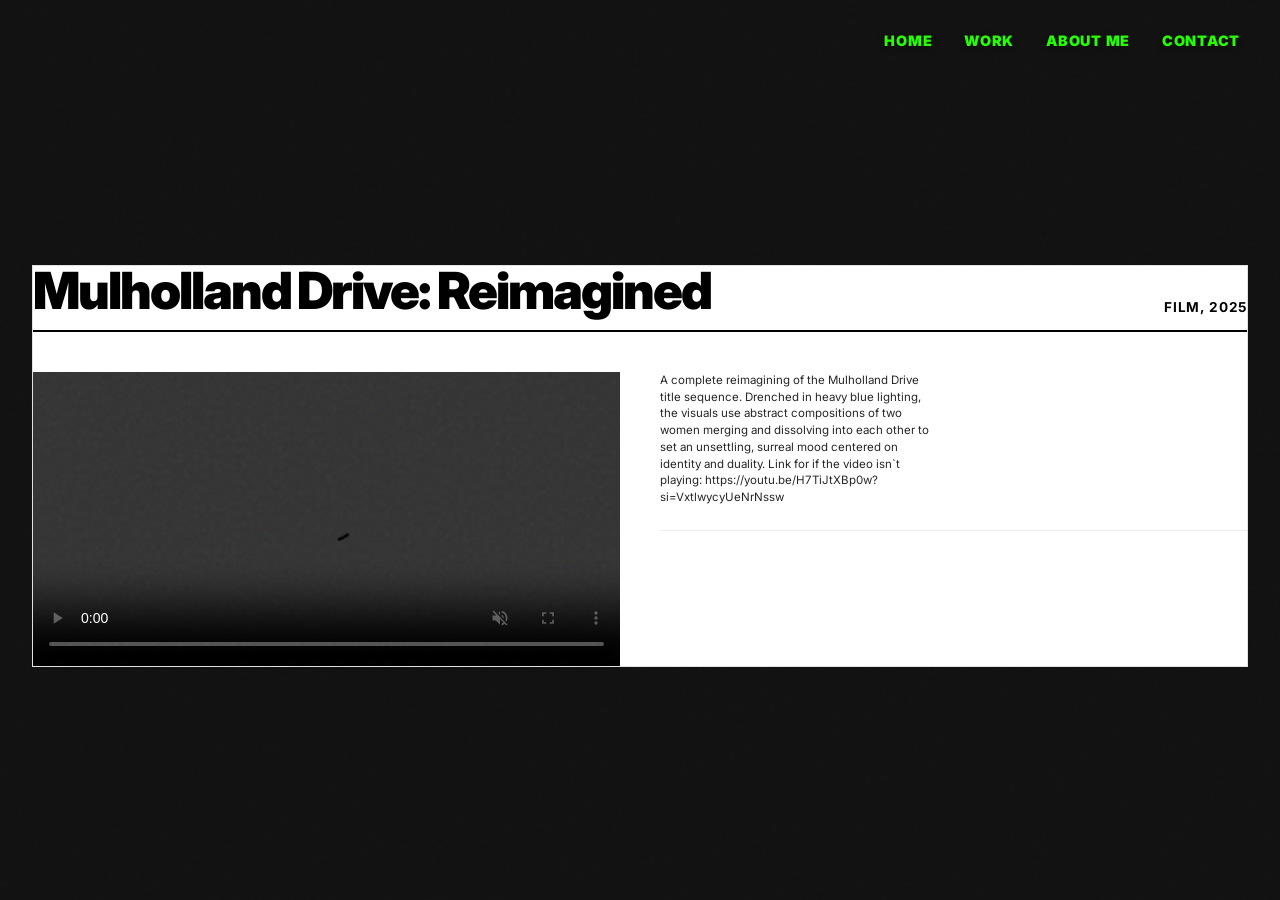
==== commit e6177035: "Add files via upload" ====
--- a/project-mulholland.html
+++ b/project-mulholland.html
@@ -48,7 +48,7 @@
                 <div class="spread-text-columns">
                     <div class="text-col">
                         <p>
-                            A complete reimagining of the Mulholland Drive title sequence. Drenched in heavy blue lighting, the visuals use abstract compositions of two women merging and dissolving into each other to set an unsettling, surreal mood centered on identity and duality. Link voor als de video het niet doet: https://youtu.be/H7TiJtXBp0w?si=VxtlwycyUeNrNssw
+                            A complete reimagining of the Mulholland Drive title sequence. Drenched in heavy blue lighting, the visuals use abstract compositions of two women merging and dissolving into each other to set an unsettling, surreal mood centered on identity and duality. Link for if the video isn`t playing: https://youtu.be/H7TiJtXBp0w?si=VxtlwycyUeNrNssw
                     </div>
                     <div class="text-col">
                         <p>
